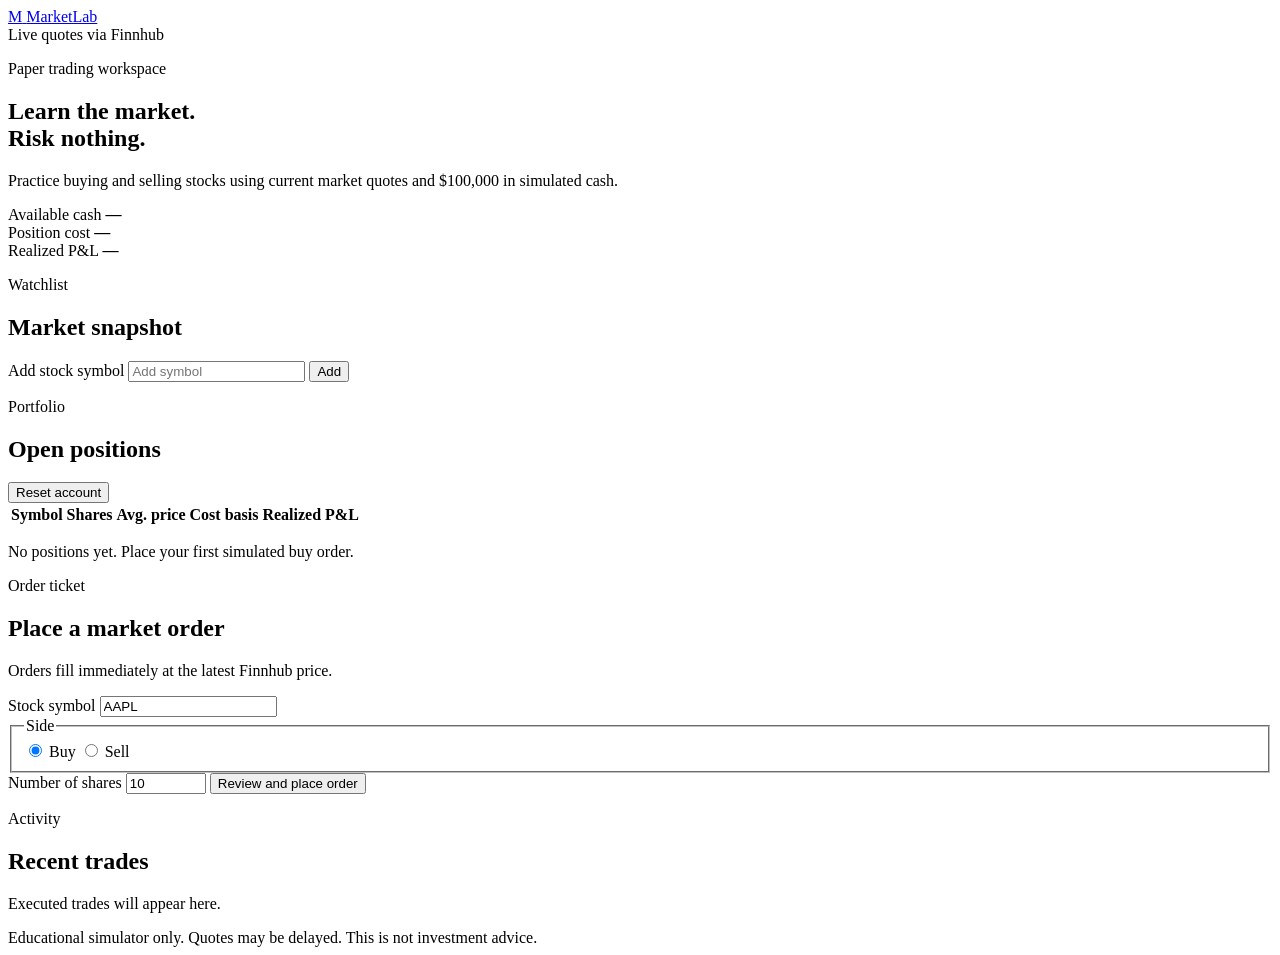
==== src/main/resources/static/index.html @ f8abc15c "Initial commit of the Java trading simulator project." ====
<!doctype html>
<html lang="en">
<head>
    <meta charset="utf-8">
    <meta name="viewport" content="width=device-width, initial-scale=1">
    <meta name="description" content="Practice stock day trading with live market quotes and simulated money.">
    <title>MarketLab Paper Trading</title>
    <link rel="stylesheet" href="/styles.css">
    <script src="/app.js" defer></script>
</head>
<body>
<header class="site-header">
    <a class="brand" href="/" aria-label="MarketLab home">
        <span class="brand-mark">M</span>
        <span>MarketLab</span>
    </a>
    <div class="market-status">
        <span class="status-dot" aria-hidden="true"></span>
        <span>Live quotes via Finnhub</span>
    </div>
</header>

<main class="app-shell">
    <section class="hero">
        <div>
            <p class="eyebrow">Paper trading workspace</p>
            <h1>Learn the market.<br><span>Risk nothing.</span></h1>
            <p class="hero-copy">Practice buying and selling stocks using current market quotes and $100,000 in simulated cash.</p>
        </div>
        <div class="account-summary" aria-label="Account summary">
            <article>
                <span>Available cash</span>
                <strong id="cash-value">—</strong>
            </article>
            <article>
                <span>Position cost</span>
                <strong id="position-cost">—</strong>
            </article>
            <article>
                <span>Realized P&amp;L</span>
                <strong id="realized-pnl">—</strong>
            </article>
        </div>
    </section>

    <div id="message" class="message" role="status" aria-live="polite" hidden></div>

    <section class="workspace-grid">
        <div class="market-column">
            <div class="section-heading">
                <div>
                    <p class="eyebrow">Watchlist</p>
                    <h2>Market snapshot</h2>
                </div>
                <form id="symbol-form" class="symbol-form">
                    <label class="sr-only" for="new-symbol">Add stock symbol</label>
                    <input id="new-symbol" name="symbol" maxlength="10" placeholder="Add symbol" autocomplete="off">
                    <button type="submit" class="button button-secondary">Add</button>
                </form>
            </div>
            <div id="quote-grid" class="quote-grid" aria-live="polite"></div>

            <div class="panel">
                <div class="section-heading">
                    <div>
                        <p class="eyebrow">Portfolio</p>
                        <h2>Open positions</h2>
                    </div>
                    <button id="reset-account" class="text-button" type="button">Reset account</button>
                </div>
                <div class="table-scroll">
                    <table>
                        <thead>
                        <tr>
                            <th>Symbol</th>
                            <th>Shares</th>
                            <th>Avg. price</th>
                            <th>Cost basis</th>
                            <th>Realized P&amp;L</th>
                        </tr>
                        </thead>
                        <tbody id="positions-body"></tbody>
                    </table>
                </div>
                <p id="empty-positions" class="empty-state">No positions yet. Place your first simulated buy order.</p>
            </div>
        </div>

        <aside class="trade-column">
            <section class="panel trade-ticket">
                <p class="eyebrow">Order ticket</p>
                <h2>Place a market order</h2>
                <p class="helper-text">Orders fill immediately at the latest Finnhub price.</p>
                <form id="order-form">
                    <label for="order-symbol">Stock symbol</label>
                    <input id="order-symbol" name="symbol" maxlength="10" value="AAPL" required autocomplete="off">

                    <fieldset>
                        <legend>Side</legend>
                        <div class="side-selector">
                            <label>
                                <input type="radio" name="side" value="BUY" checked>
                                <span>Buy</span>
                            </label>
                            <label>
                                <input type="radio" name="side" value="SELL">
                                <span>Sell</span>
                            </label>
                        </div>
                    </fieldset>

                    <label for="order-quantity">Number of shares</label>
                    <input id="order-quantity" name="quantity" type="number" min="1" max="100000" value="10" required>

                    <button id="submit-order" type="submit" class="button button-primary">Review and place order</button>
                </form>
            </section>

            <section class="panel">
                <p class="eyebrow">Activity</p>
                <h2>Recent trades</h2>
                <div id="trade-history" class="trade-history"></div>
                <p id="empty-trades" class="empty-state">Executed trades will appear here.</p>
            </section>
        </aside>
    </section>
</main>

<footer>
    Educational simulator only. Quotes may be delayed. This is not investment advice.
</footer>
</body>
</html>
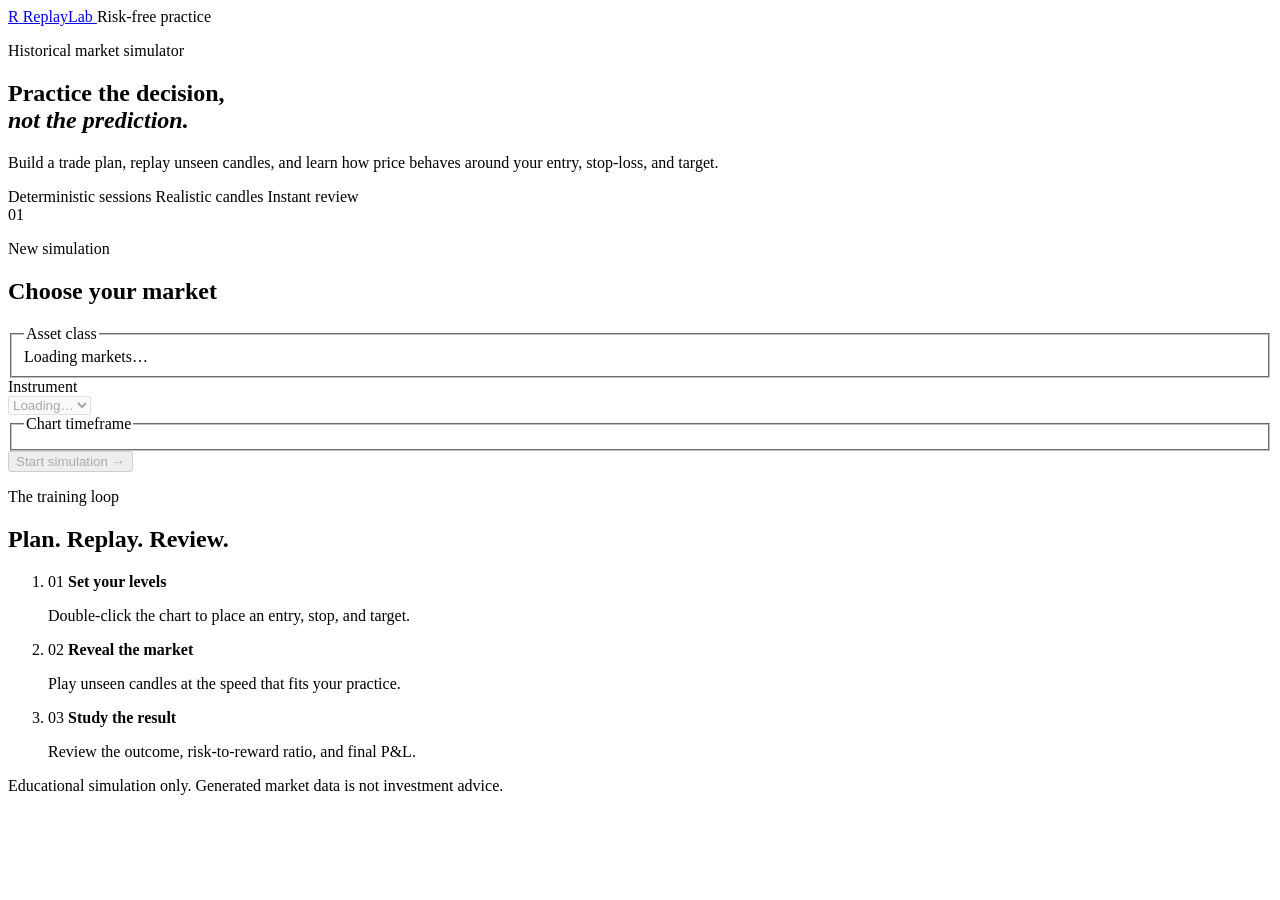
==== commit d84d8d52: "Revamp app as historical trading replay simulator" ====
--- a/src/main/resources/static/index.html
+++ b/src/main/resources/static/index.html
@@ -3,131 +3,102 @@
 <head>
     <meta charset="utf-8">
     <meta name="viewport" content="width=device-width, initial-scale=1">
-    <meta name="description" content="Practice stock day trading with live market quotes and simulated money.">
-    <title>MarketLab Paper Trading</title>
-    <link rel="stylesheet" href="/styles.css">
-    <script src="/app.js" defer></script>
+    <meta name="description" content="Practice trade planning with historical market replay.">
+    <title>ReplayLab Trading Simulator</title>
+    <link rel="stylesheet" href="/simulator.css">
+    <script src="/home.js" defer></script>
 </head>
-<body>
-<header class="site-header">
-    <a class="brand" href="/" aria-label="MarketLab home">
-        <span class="brand-mark">M</span>
-        <span>MarketLab</span>
+<body class="home-page">
+<header class="topbar home-topbar">
+    <a class="brand" href="/">
+        <span class="brand-icon" aria-hidden="true">R</span>
+        <span>ReplayLab</span>
     </a>
-    <div class="market-status">
-        <span class="status-dot" aria-hidden="true"></span>
-        <span>Live quotes via Finnhub</span>
-    </div>
+    <span class="training-badge">Risk-free practice</span>
 </header>
 
-<main class="app-shell">
-    <section class="hero">
-        <div>
-            <p class="eyebrow">Paper trading workspace</p>
-            <h1>Learn the market.<br><span>Risk nothing.</span></h1>
-            <p class="hero-copy">Practice buying and selling stocks using current market quotes and $100,000 in simulated cash.</p>
-        </div>
-        <div class="account-summary" aria-label="Account summary">
-            <article>
-                <span>Available cash</span>
-                <strong id="cash-value">—</strong>
-            </article>
-            <article>
-                <span>Position cost</span>
-                <strong id="position-cost">—</strong>
-            </article>
-            <article>
-                <span>Realized P&amp;L</span>
-                <strong id="realized-pnl">—</strong>
-            </article>
-        </div>
-    </section>
-
-    <div id="message" class="message" role="status" aria-live="polite" hidden></div>
-
-    <section class="workspace-grid">
-        <div class="market-column">
-            <div class="section-heading">
-                <div>
-                    <p class="eyebrow">Watchlist</p>
-                    <h2>Market snapshot</h2>
-                </div>
-                <form id="symbol-form" class="symbol-form">
-                    <label class="sr-only" for="new-symbol">Add stock symbol</label>
-                    <input id="new-symbol" name="symbol" maxlength="10" placeholder="Add symbol" autocomplete="off">
-                    <button type="submit" class="button button-secondary">Add</button>
-                </form>
-            </div>
-            <div id="quote-grid" class="quote-grid" aria-live="polite"></div>
-
-            <div class="panel">
-                <div class="section-heading">
-                    <div>
-                        <p class="eyebrow">Portfolio</p>
-                        <h2>Open positions</h2>
-                    </div>
-                    <button id="reset-account" class="text-button" type="button">Reset account</button>
-                </div>
-                <div class="table-scroll">
-                    <table>
-                        <thead>
-                        <tr>
-                            <th>Symbol</th>
-                            <th>Shares</th>
-                            <th>Avg. price</th>
-                            <th>Cost basis</th>
-                            <th>Realized P&amp;L</th>
-                        </tr>
-                        </thead>
-                        <tbody id="positions-body"></tbody>
-                    </table>
-                </div>
-                <p id="empty-positions" class="empty-state">No positions yet. Place your first simulated buy order.</p>
+<main>
+    <section class="home-hero">
+        <div class="hero-copy">
+            <p class="eyebrow">Historical market simulator</p>
+            <h1>Practice the decision,<br><em>not the prediction.</em></h1>
+            <p class="hero-description">
+                Build a trade plan, replay unseen candles, and learn how price
+                behaves around your entry, stop-loss, and target.
+            </p>
+            <div class="feature-row" aria-label="Simulator features">
+                <span>Deterministic sessions</span>
+                <span>Realistic candles</span>
+                <span>Instant review</span>
             </div>
         </div>
 
-        <aside class="trade-column">
-            <section class="panel trade-ticket">
-                <p class="eyebrow">Order ticket</p>
-                <h2>Place a market order</h2>
-                <p class="helper-text">Orders fill immediately at the latest Finnhub price.</p>
-                <form id="order-form">
-                    <label for="order-symbol">Stock symbol</label>
-                    <input id="order-symbol" name="symbol" maxlength="10" value="AAPL" required autocomplete="off">
+        <section class="setup-card" aria-labelledby="setup-title">
+            <div class="setup-heading">
+                <span class="step-number">01</span>
+                <div>
+                    <p class="eyebrow">New simulation</p>
+                    <h2 id="setup-title">Choose your market</h2>
+                </div>
+            </div>
 
-                    <fieldset>
-                        <legend>Side</legend>
-                        <div class="side-selector">
-                            <label>
-                                <input type="radio" name="side" value="BUY" checked>
-                                <span>Buy</span>
-                            </label>
-                            <label>
-                                <input type="radio" name="side" value="SELL">
-                                <span>Sell</span>
-                            </label>
-                        </div>
-                    </fieldset>
+            <form id="simulation-form">
+                <fieldset>
+                    <legend>Asset class</legend>
+                    <div id="market-options" class="market-options">
+                        <div class="loading-choice">Loading markets…</div>
+                    </div>
+                </fieldset>
 
-                    <label for="order-quantity">Number of shares</label>
-                    <input id="order-quantity" name="quantity" type="number" min="1" max="100000" value="10" required>
+                <label for="instrument">Instrument</label>
+                <div class="select-wrap">
+                    <select id="instrument" name="symbol" required disabled>
+                        <option>Loading…</option>
+                    </select>
+                </div>
 
-                    <button id="submit-order" type="submit" class="button button-primary">Review and place order</button>
-                </form>
-            </section>
+                <fieldset>
+                    <legend>Chart timeframe</legend>
+                    <div id="timeframe-options" class="timeframe-options"></div>
+                </fieldset>
 
-            <section class="panel">
-                <p class="eyebrow">Activity</p>
-                <h2>Recent trades</h2>
-                <div id="trade-history" class="trade-history"></div>
-                <p id="empty-trades" class="empty-state">Executed trades will appear here.</p>
-            </section>
-        </aside>
+                <div id="home-error" class="inline-alert" role="alert" hidden></div>
+
+                <button id="start-button" class="primary-button start-button" type="submit" disabled>
+                    <span>Start simulation</span>
+                    <span aria-hidden="true">→</span>
+                </button>
+            </form>
+        </section>
+    </section>
+
+    <section class="how-it-works" aria-labelledby="how-title">
+        <div>
+            <p class="eyebrow">The training loop</p>
+            <h2 id="how-title">Plan. Replay. Review.</h2>
+        </div>
+        <ol class="process-list">
+            <li>
+                <span>01</span>
+                <strong>Set your levels</strong>
+                <p>Double-click the chart to place an entry, stop, and target.</p>
+            </li>
+            <li>
+                <span>02</span>
+                <strong>Reveal the market</strong>
+                <p>Play unseen candles at the speed that fits your practice.</p>
+            </li>
+            <li>
+                <span>03</span>
+                <strong>Study the result</strong>
+                <p>Review the outcome, risk-to-reward ratio, and final P&amp;L.</p>
+            </li>
+        </ol>
     </section>
 </main>
 
-<footer>
-    Educational simulator only. Quotes may be delayed. This is not investment advice.
+<footer class="home-footer">
+    Educational simulation only. Generated market data is not investment advice.
 </footer>
 </body>
 </html>
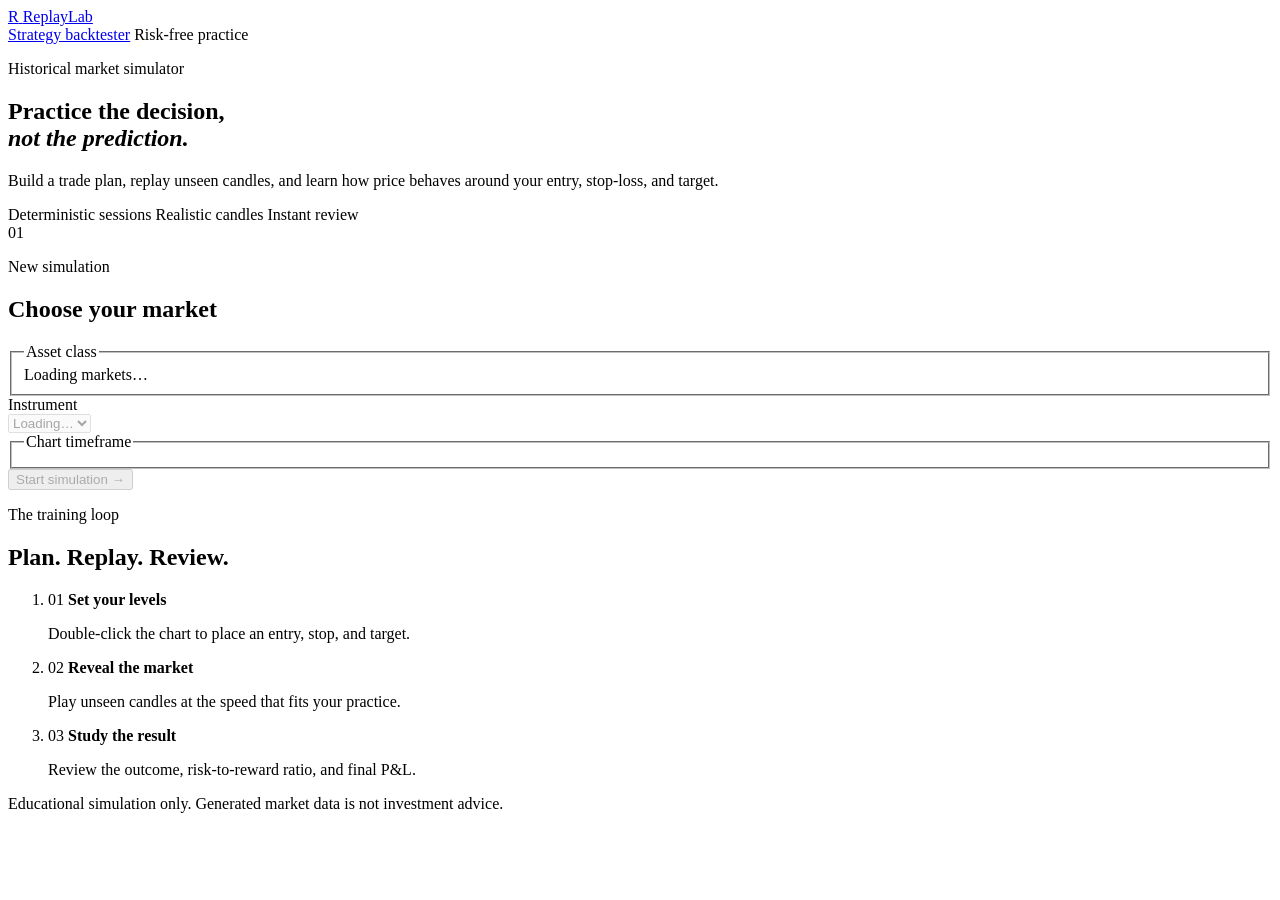
==== commit ed738fd9: "Added historical backtesting and cvs file loader" ====
--- a/src/main/resources/static/index.html
+++ b/src/main/resources/static/index.html
@@ -9,15 +9,20 @@
     <script src="/home.js" defer></script>
 </head>
 <body class="home-page">
+<!-- Shared brand header. The chart page uses the same visual identity. -->
 <header class="topbar home-topbar">
     <a class="brand" href="/">
         <span class="brand-icon" aria-hidden="true">R</span>
         <span>ReplayLab</span>
     </a>
-    <span class="training-badge">Risk-free practice</span>
+    <nav class="home-nav" aria-label="Main navigation">
+        <a href="/backtest.html">Strategy backtester</a>
+        <span class="training-badge">Risk-free practice</span>
+    </nav>
 </header>
 
 <main>
+    <!-- The hero explains the product while the form creates a replay URL. -->
     <section class="home-hero">
         <div class="hero-copy">
             <p class="eyebrow">Historical market simulator</p>
@@ -33,6 +38,7 @@
             </div>
         </div>
 
+        <!-- home.js fills market, instrument, and timeframe choices from Java. -->
         <section class="setup-card" aria-labelledby="setup-title">
             <div class="setup-heading">
                 <span class="step-number">01</span>
@@ -72,6 +78,7 @@
         </section>
     </section>
 
+    <!-- Static onboarding helps a first-time user understand the three actions. -->
     <section class="how-it-works" aria-labelledby="how-title">
         <div>
             <p class="eyebrow">The training loop</p>
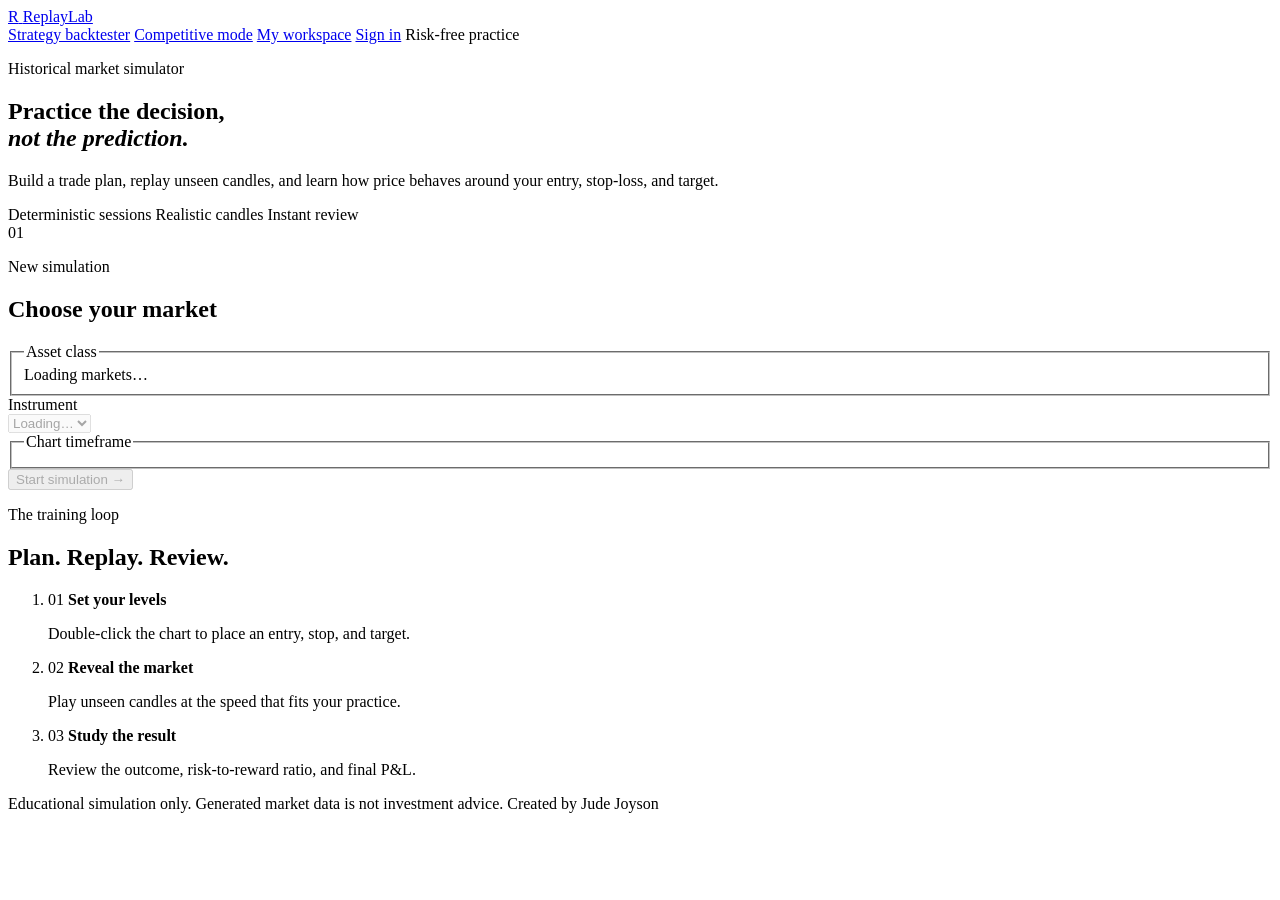
==== commit 347a2a4c: "Competitive + leadboards" ====
--- a/src/main/resources/static/index.html
+++ b/src/main/resources/static/index.html
@@ -17,6 +17,10 @@
     </a>
     <nav class="home-nav" aria-label="Main navigation">
         <a href="/backtest.html">Strategy backtester</a>
+        <a id="competitive-link" href="/register.html?competitive=true">Competitive mode</a>
+        <a href="/account.html">My workspace</a>
+        <a id="sign-in-link" href="/login.html">Sign in</a>
+        <a id="signed-in-user" href="/account.html" hidden></a>
         <span class="training-badge">Risk-free practice</span>
     </nav>
 </header>
@@ -105,7 +109,8 @@
 </main>
 
 <footer class="home-footer">
-    Educational simulation only. Generated market data is not investment advice.
+    <span>Educational simulation only. Generated market data is not investment advice.</span>
+    <span>Created by Jude Joyson</span>
 </footer>
 </body>
 </html>
